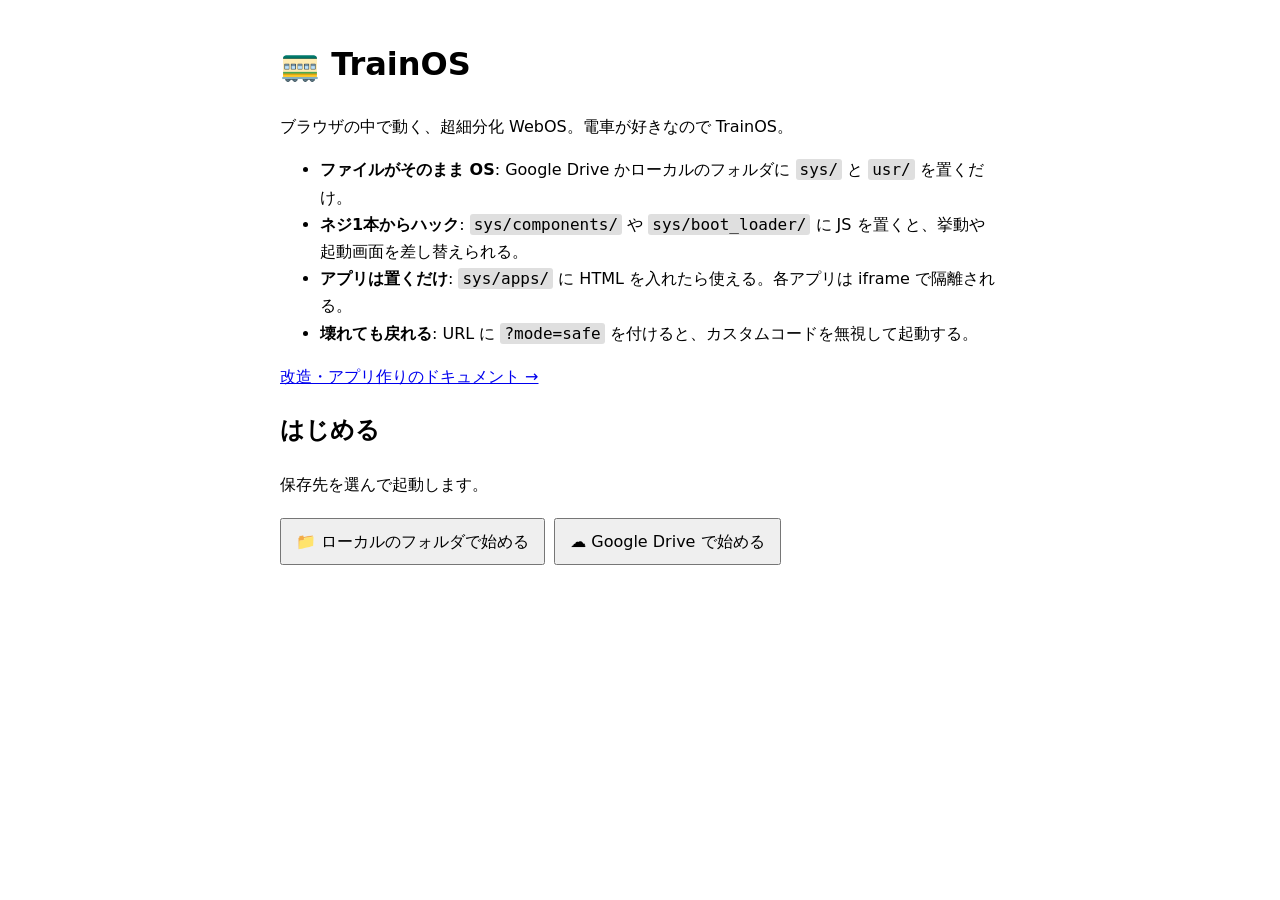
==== public/index.html @ db12fe28 "v0.1" ====
<!doctype html>
<html lang="ja">
<head>
<meta charset="utf-8">
<meta name="viewport" content="width=device-width,initial-scale=1">
<title>TrainOS</title>
<style>
:root { color-scheme: light dark; --b: #8884; }
body { font: 16px/1.7 system-ui, sans-serif; max-width: 720px; margin: 0 auto; padding: 16px; }
code { background: var(--b); padding: 1px 4px; border-radius: 3px; }
button { font: inherit; padding: 8px 14px; margin: 4px 4px 4px 0; cursor: pointer; }
#msg { color: #c33; }
</style>
</head>
<body>
<h1>🚃 TrainOS</h1>
<p>ブラウザの中で動く、超細分化 WebOS。電車が好きなので TrainOS。</p>
<ul>
  <li><b>ファイルがそのまま OS</b>: Google Drive かローカルのフォルダに <code>sys/</code> と <code>usr/</code> を置くだけ。</li>
  <li><b>ネジ1本からハック</b>: <code>sys/components/</code> や <code>sys/boot_loader/</code> に JS を置くと、挙動や起動画面を差し替えられる。</li>
  <li><b>アプリは置くだけ</b>: <code>sys/apps/</code> に HTML を入れたら使える。各アプリは iframe で隔離される。</li>
  <li><b>壊れても戻れる</b>: URL に <code>?mode=safe</code> を付けると、カスタムコードを無視して起動する。</li>
</ul>
<p><a href="docs.html">改造・アプリ作りのドキュメント →</a></p>

<h2>はじめる</h2>
<p id="last" hidden>前回の保存先: <b id="lastName"></b> <button id="resume">そのまま起動</button></p>
<p>保存先を選んで起動します。</p>
<button id="local">📁 ローカルのフォルダで始める</button>
<button id="drive">☁️ Google Drive で始める</button>
<p id="msg"></p>

<script>
const $ = (id) => document.getElementById(id);
const go = () => { location.href = 'os.html'; };
const say = (m) => { $('msg').textContent = m; };

const idb = () => new Promise((ok, ng) => {
  const r = indexedDB.open('trainos-boot', 1);
  r.onupgradeneeded = () => r.result.createObjectStore('kv');
  r.onsuccess = () => ok(r.result);
  r.onerror = () => ng(r.error);
});
const kv = async (mode, fn) => {
  const db = await idb();
  return new Promise((ok, ng) => {
    const t = db.transaction('kv', mode);
    const q = fn(t.objectStore('kv'));
    t.oncomplete = () => ok(q && q.result);
    t.onerror = () => ng(t.error);
  });
};

if (!('showDirectoryPicker' in window)) {
  $('local').disabled = true;
  say('ローカルフォルダは Chrome / Edge（デスクトップ）で使えます。');
}

async function pick() {
  try {
    const h = await showDirectoryPicker({ id: 'trainos', mode: 'readwrite' });
    await kv('readwrite', (s) => s.put(h, 'rootHandle'));
    localStorage.setItem('trainos.backend', 'local');
    go();
  } catch (e) {
    if (e.name !== 'AbortError') say('失敗: ' + e.message);
  }
}

async function resume() {
  if (localStorage.getItem('trainos.backend') === 'local') {
    try {
      const h = await kv('readonly', (s) => s.get('rootHandle'));
      if (!h || (await h.requestPermission({ mode: 'readwrite' })) !== 'granted') {
        return say('フォルダへのアクセスが許可されませんでした。選び直してください。');
      }
    } catch (e) { return say('失敗: ' + e.message); }
  }
  go();
}

$('local').onclick = pick;
$('drive').onclick = () => { localStorage.setItem('trainos.backend', 'drive'); go(); };
$('resume').onclick = resume;

const prev = localStorage.getItem('trainos.backend');
if (prev) {
  $('last').hidden = false;
  $('lastName').textContent = prev === 'local' ? 'ローカルフォルダ' : 'Google Drive';
}
</script>
</body>
</html>
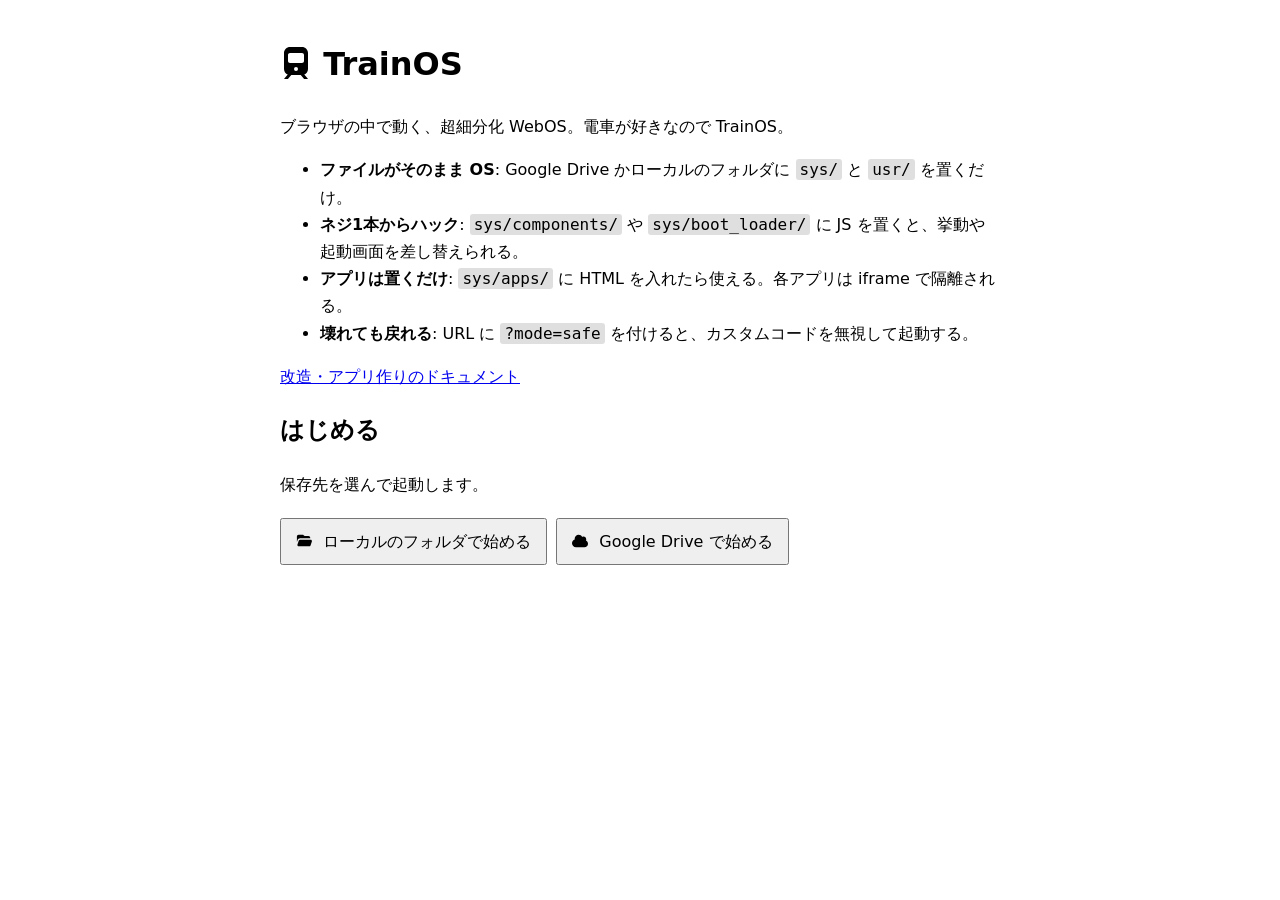
==== commit baab30d3: "v0.2.0" ====
--- a/public/index.html
+++ b/public/index.html
@@ -10,10 +10,12 @@
 code { background: var(--b); padding: 1px 4px; border-radius: 3px; }
 button { font: inherit; padding: 8px 14px; margin: 4px 4px 4px 0; cursor: pointer; }
 #msg { color: #c33; }
+svg { vertical-align: -.125em; }
+button svg { margin-right: 6px; }
 </style>
 </head>
 <body>
-<h1>🚃 TrainOS</h1>
+<h1><svg viewBox="0 0 384 512" width="1em" height="1em" fill="currentColor" aria-hidden="true"><path d="M0 96C0 43 43 0 96 0L288 0c53 0 96 43 96 96l0 256c0 40.1-24.6 74.5-59.5 88.8l53.9 63.7c8.6 10.1 7.3 25.3-2.8 33.8s-25.3 7.3-33.8-2.8l-74-87.5-151.3 0-74 87.5c-8.6 10.1-23.7 11.4-33.8 2.8s-11.4-23.7-2.8-33.8l53.9-63.7C24.6 426.5 0 392.1 0 352L0 96zm64 32l0 96c0 17.7 14.3 32 32 32l192 0c17.7 0 32-14.3 32-32l0-96c0-17.7-14.3-32-32-32L96 96c-17.7 0-32 14.3-32 32zM192 384a32 32 0 1 0 0-64 32 32 0 1 0 0 64z"/></svg> TrainOS</h1>
 <p>ブラウザの中で動く、超細分化 WebOS。電車が好きなので TrainOS。</p>
 <ul>
   <li><b>ファイルがそのまま OS</b>: Google Drive かローカルのフォルダに <code>sys/</code> と <code>usr/</code> を置くだけ。</li>
@@ -21,13 +23,13 @@
   <li><b>アプリは置くだけ</b>: <code>sys/apps/</code> に HTML を入れたら使える。各アプリは iframe で隔離される。</li>
   <li><b>壊れても戻れる</b>: URL に <code>?mode=safe</code> を付けると、カスタムコードを無視して起動する。</li>
 </ul>
-<p><a href="docs.html">改造・アプリ作りのドキュメント →</a></p>
+<p><a href="docs.html">改造・アプリ作りのドキュメント</a></p>
 
 <h2>はじめる</h2>
 <p id="last" hidden>前回の保存先: <b id="lastName"></b> <button id="resume">そのまま起動</button></p>
 <p>保存先を選んで起動します。</p>
-<button id="local">📁 ローカルのフォルダで始める</button>
-<button id="drive">☁️ Google Drive で始める</button>
+<button id="local"><svg viewBox="0 0 576 512" width="1em" height="1em" fill="currentColor" aria-hidden="true"><path d="M56 225.6L32.4 296.2 32.4 96c0-35.3 28.7-64 64-64l138.7 0c13.8 0 27.3 4.5 38.4 12.8l38.4 28.8c5.5 4.2 12.3 6.4 19.2 6.4l117.3 0c35.3 0 64 28.7 64 64l0 16-365.4 0c-41.3 0-78 26.4-91.1 65.6zM477.8 448L99 448c-32.8 0-55.9-32.1-45.5-63.2l48-144C108 221.2 126.4 208 147 208l378.8 0c32.8 0 55.9 32.1 45.5 63.2l-48 144c-6.5 19.6-24.9 32.8-45.5 32.8z"/></svg> ローカルのフォルダで始める</button>
+<button id="drive"><svg viewBox="0 0 576 512" width="1em" height="1em" fill="currentColor" aria-hidden="true"><path d="M0 336c0 79.5 64.5 144 144 144l304 0c70.7 0 128-57.3 128-128 0-51.6-30.5-96.1-74.5-116.3 6.7-13.1 10.5-28 10.5-43.7 0-53-43-96-96-96-17.7 0-34.2 4.8-48.4 13.1-24.1-45.8-72.2-77.1-127.6-77.1-79.5 0-144 64.5-144 144 0 8 .7 15.9 1.9 23.5-56.9 19.2-97.9 73.1-97.9 136.5z"/></svg> Google Drive で始める</button>
 <p id="msg"></p>
 
 <script>
